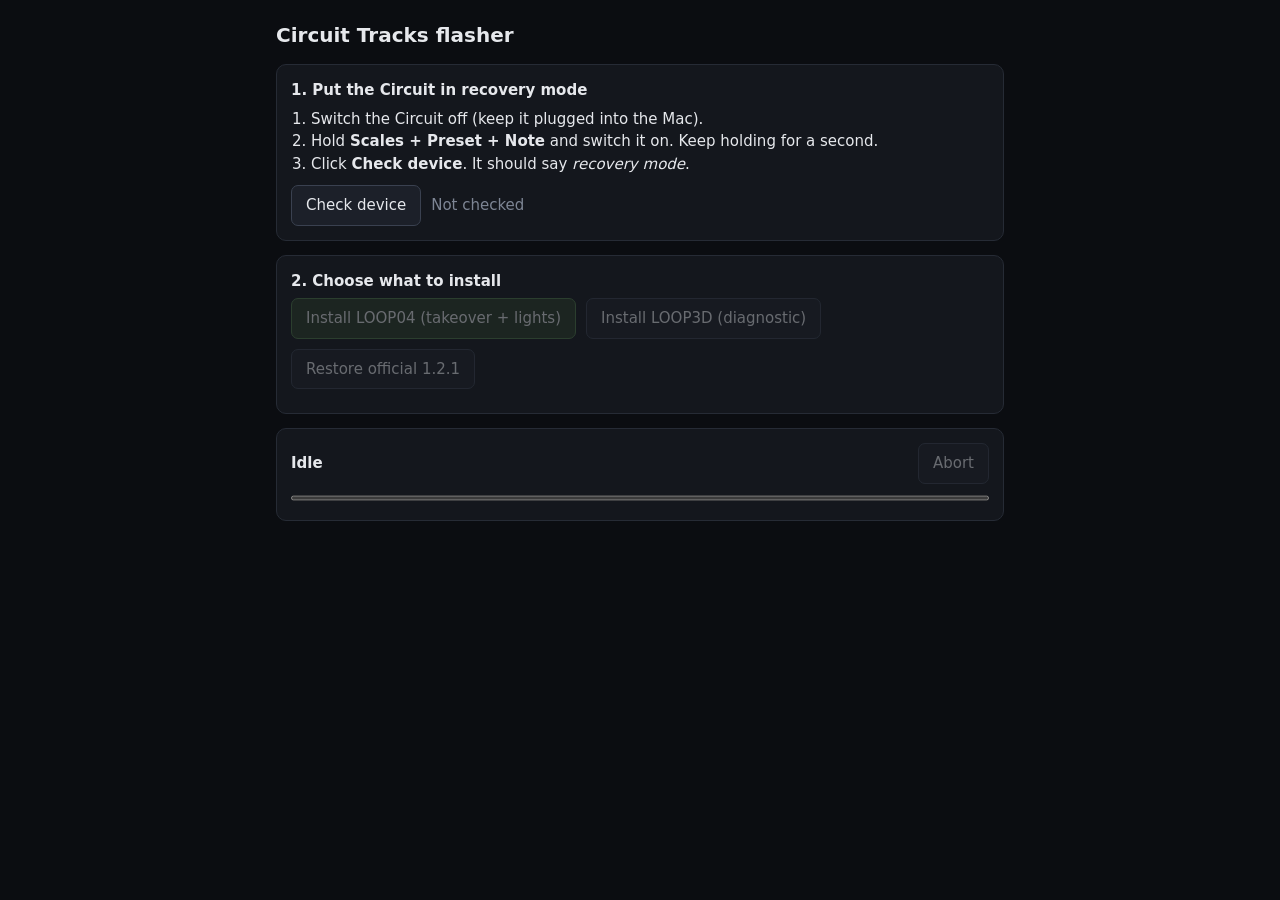
==== flash.html @ 5ea76205 "Turn the Circuit Tracks into a control surface for the looper Patched firmware (built locally from N" ====
<!doctype html>
<html lang="en">
<head>
  <meta charset="utf-8">
  <meta name="viewport" content="width=device-width, initial-scale=1">
  <title>Circuit Flasher</title>
  <style>
    :root { --bg: #0b0d11; --panel: #14171d; --line: #262b35; --text: #e6e8ec; --muted: #7d8594; --ok: #6fd28a; --bad: #ff5f5f; --warn: #f2b33d; color-scheme: dark; }
    * { box-sizing: border-box; }
    body { margin: 0; background: var(--bg); color: var(--text); font: 15px/1.5 system-ui, sans-serif; }
    main { max-width: 760px; margin: 0 auto; padding: 20px 16px; display: grid; gap: 14px; }
    h1 { font-size: 20px; margin: 0; }
    h2 { font-size: 15px; margin: 0 0 6px; }
    .panel { background: var(--panel); border: 1px solid var(--line); border-radius: 10px; padding: 14px; }
    .muted { color: var(--muted); }
    .ok { color: var(--ok); } .bad { color: var(--bad); } .warn { color: var(--warn); }
    button { background: #1c2029; color: var(--text); border: 1px solid #3a4150; border-radius: 7px; padding: 8px 14px; font: inherit; cursor: pointer; }
    button.primary { background: #2a3b28; border-color: #4f7a49; }
    button:disabled { opacity: 0.4; cursor: default; }
    .row { display: flex; gap: 10px; flex-wrap: wrap; align-items: center; }
    ol { margin: 6px 0 0; padding-left: 20px; }
    progress { width: 100%; height: 10px; }
    #log { font: 12px/1.5 ui-monospace, Menlo, monospace; max-height: 260px; overflow: auto; white-space: pre-wrap; }
    #confirm { border-color: var(--warn); }
  </style>
</head>
<body>
<main>
  <h1>Circuit Tracks flasher</h1>

  <div class="panel">
    <h2>1. Put the Circuit in recovery mode</h2>
    <ol>
      <li>Switch the Circuit off (keep it plugged into the Mac).</li>
      <li>Hold <b>Scales + Preset + Note</b> and switch it on. Keep holding for a second.</li>
      <li>Click <b>Check device</b>. It should say <i>recovery mode</i>.</li>
    </ol>
    <div class="row" style="margin-top:10px">
      <button id="check">Check device</button>
      <span id="device" class="muted">Not checked</span>
    </div>
  </div>

  <div class="panel">
    <h2>2. Choose what to install</h2>
    <div class="row">
      <button id="pick-loop" class="primary" disabled>Install LOOP04 (takeover + lights)</button>
      <button id="pick-diag" disabled>Install LOOP3D (diagnostic)</button>
      <button id="pick-stock" disabled>Restore official 1.2.1</button>
    </div>
    <p id="file" class="muted" style="margin:10px 0 0"></p>
  </div>

  <div id="confirm" class="panel" hidden>
    <h2>3. Confirm</h2>
    <p id="confirm-text" style="margin:0 0 10px"></p>
    <div class="row">
      <button id="go" class="primary">Send it</button>
      <button id="cancel">Cancel</button>
    </div>
  </div>

  <div class="panel">
    <div class="row" style="justify-content:space-between"><b id="phase">Idle</b><button id="abort" disabled>Abort</button></div>
    <progress id="prog" max="100" value="0"></progress>
    <div id="log" class="muted"></div>
  </div>
</main>
<script>
// Only these exact files can be sent (SHA-256 of the .syx).
const FILES = {
  loop: { url: '/circuit/build/circuittracks-4486-LOOP04.syx', name: 'LOOP04: full takeover + the app controls the lights',
          sha: '29829f07170018848ae9ed59fb1cbc8cc029ac1b6439c72fb5b1d527c092fb5d' },
  diag: { url: '/circuit/build/circuittracks-4486-LOOP3D.syx', name: 'LOOP3D: diagnostic takeover (reports the MIDI gate after every message)',
          sha: '7a302e46636aa0985ac85d72c31de76d2bf7962bf942c2b5b47b5905eaa7d39a' },
  stock: { url: '/circuit/incoming/circuittracks-firmware-4486.syx', name: 'Novation official 1.2.1 (build 4486)',
           sha: 'bd2d294bafa88fdec7ae1f5fcaaa13158323969c5a40f83405a72e4ad329a0bd' },
};
const NOV = [0xF0, 0x00, 0x20, 0x29, 0x00];
const STATUS = { 0: 'update started', 1: 'waiting: PRESS PLAY ON THE CIRCUIT to confirm', 16: 'cancelled on the device',
  17: 'confirmation timed out', 124: 'FAILED (not viable)', 125: 'received (checking)', 126: 'FAILED (CRC)', 127: 'SUCCESS' };

const $ = id => document.getElementById(id);
const hex = a => [...a].map(b => b.toString(16).padStart(2, '0')).join(' ');
let midi = null, inp = null, out = null, mode = null, chosen = null, packets = null, xfer = null;

// Mirror the log to the spark so it can be followed there too.
const queue = [];
setInterval(() => { if (queue.length) fetch('/log', { method: 'POST', body: queue.splice(0).join('\n') }).catch(() => {}); }, 300);
function log(msg, cls) {
  const el = document.createElement('div');
  el.textContent = `${new Date().toLocaleTimeString()}  ${msg}`;
  if (cls) el.className = cls;
  $('log').prepend(el);
  queue.push(JSON.stringify({ t: new Date().toISOString(), kind: 'flash', msg }));
}
function phase(msg, cls) { $('phase').textContent = msg; $('phase').className = cls || ''; }

async function ports() {
  if (!midi) midi = await navigator.requestMIDIAccess({ sysex: true });
  const pick = list => [...list.values()].find(p => /circuit tracks/i.test(p.name) && !/midi ?[23]|din/i.test(p.name));
  inp = pick(midi.inputs); out = pick(midi.outputs);
  return inp && out;
}

$('check').onclick = async () => {
  try {
    if (!(await ports())) { $('device').textContent = 'No Circuit Tracks found. Is it plugged in and on?'; $('device').className = 'bad'; return; }
  } catch (e) { $('device').textContent = 'MIDI permission refused: ' + e.message; $('device').className = 'bad'; return; }
  $('device').textContent = 'Asking…'; $('device').className = 'muted';
  const reply = await new Promise(resolve => {
    const t = setTimeout(() => { inp.removeEventListener('midimessage', h); resolve(null); }, 2000);
    function h(ev) {
      const d = ev.data;
      if (d.length === 17 && d[0] === 0xF0 && d[1] === 0x7E && d[3] === 0x06 && d[4] === 0x02) {
        clearTimeout(t); inp.removeEventListener('midimessage', h); resolve(d);
      }
    }
    inp.addEventListener('midimessage', h);
    out.send([0xF0, 0x7E, 0x7F, 0x06, 0x01, 0xF7]); // identity request
  });
  if (!reply) { $('device').textContent = 'No reply from the device'; $('device').className = 'bad'; return; }
  // Reply: F0 7E dev 06 02 | 00 20 29 (Novation) | mode (0x11 = bootloader, 0x01 = firmware) 64 (Circuit Tracks) | …
  mode = reply[8] === 0x11 || /boot/i.test(inp.name) ? 'bootloader' : reply[8] === 0x01 ? 'firmware' : 'unknown';
  const build = reply[14] * 128 + reply[15];
  log(`identity: ${hex(reply)}  (port "${inp.name}")`);
  if (mode === 'bootloader') {
    $('device').textContent = `Recovery mode ✓ (bootloader build ${build}, port "${inp.name}")`; $('device').className = 'ok';
  } else {
    $('device').textContent = `Running normal firmware (build ${build}). Restart it in recovery mode first.`; $('device').className = 'warn';
  }
  $('pick-loop').disabled = $('pick-diag').disabled = $('pick-stock').disabled = mode !== 'bootloader';
};

async function sha256(buf) {
  return [...new Uint8Array(await crypto.subtle.digest('SHA-256', buf))].map(b => b.toString(16).padStart(2, '0')).join('');
}
function split(u8) {
  const msgs = [];
  for (let i = 0; i < u8.length;) {
    const s = u8.indexOf(0xF0, i), e = u8.indexOf(0xF7, s);
    if (s < 0 || e < 0) break;
    msgs.push(u8.slice(s, e + 1)); i = e + 1;
  }
  const cmds = msgs.map(m => m[5]);
  if (cmds[0] !== 0x71 || cmds[1] !== 0x7C || cmds.at(-1) !== 0x73 || cmds.slice(2, -1).some(c => c !== 0x72)) throw Error('unexpected message order');
  return msgs;
}

async function choose(key) {
  const f = FILES[key];
  $('file').textContent = 'Loading…'; $('file').className = 'muted';
  const buf = await (await fetch(f.url, { cache: 'no-store' })).arrayBuffer();
  const sha = await sha256(buf);
  if (sha !== f.sha) { $('file').textContent = `Checksum mismatch: refusing to send (${sha})`; $('file').className = 'bad'; return; }
  packets = split(new Uint8Array(buf));
  chosen = f;
  $('file').textContent = `${f.name} · ${buf.byteLength} bytes · ${packets.length} messages · checksum OK`; $('file').className = 'ok';
  $('confirm-text').textContent = `Send "${f.name}" to the Circuit? Don't unplug it until this page says it's finished. You'll need to press Play on the Circuit to confirm.`;
  $('confirm').hidden = false;
}
$('pick-loop').onclick = () => choose('loop');
$('pick-stock').onclick = () => choose('stock');
$('pick-diag').onclick = () => choose('diag');
$('cancel').onclick = () => { $('confirm').hidden = true; };

// Transfer: send INIT + HEADER, then one message each time the device asks for the next.
$('go').onclick = () => {
  $('confirm').hidden = true;
  $('check').disabled = $('pick-loop').disabled = $('pick-diag').disabled = $('pick-stock').disabled = true;
  $('abort').disabled = false;
  xfer = { next: 0, last: -1, timer: null };
  inp.addEventListener('midimessage', onMsg);
  log(`start: ${chosen.name}, ${packets.length} messages → "${out.name}"`);
  phase('Starting…');
  sendNext(); sendNext();         // INIT, HEADER
  arm(25000);
};
function arm(ms) { clearTimeout(xfer.timer); xfer.timer = setTimeout(() => finish('Timed out waiting for the device. Nothing more was sent.', 'bad'), ms); }
function sendNext() {
  const p = packets[xfer.next++];
  out.send(p);
  $('prog').value = Math.round(100 * xfer.next / packets.length);
  if (xfer.next === packets.length) { phase('All sent. Waiting for the device to confirm…'); arm(30000); }
}
function onMsg(ev) {
  const d = ev.data;
  if (!xfer || d[0] !== 0xF0 || NOV.some((b, k) => d[k] !== b)) return;
  if (d[5] === 0x72) {                                     // device requests the next block
    let n = null;
    if (d.length === 10) n = d[6] + (d[7] << 7) + (d[8] << 14);
    else if (d.length === 15) { const s = d.slice(6, 14); n = s[7] + (s[6] << 4) + (s[5] << 8); }
    if (n === null) return;
    if ((n > xfer.last || n === 0) && xfer.next < packets.length) {
      xfer.last = n; phase('Transferring…'); sendNext();
      if (xfer.next < packets.length) arm(10000);
    }
  } else if (d[5] === 0x73 && d.length === 10) {          // status report
    const c = d[6];
    log(`device status ${c}: ${STATUS[c] || '?'}`, c === 127 ? 'ok' : c >= 124 || c === 16 || c === 17 ? 'bad' : '');
    if (c === 1) { phase('PRESS PLAY on the Circuit to confirm', 'warn'); arm(25000); }
    else if (c === 0 || c === 125) arm(30000);
    else if (c === 127) finish('Done. The Circuit will restart and install it. Wait for it to boot up normally.', 'ok');
    else if (c === 16 || c === 17 || c === 124 || c === 126) finish('The device rejected the update. Its firmware is unchanged.', 'bad');
  }
}
function finish(msg, cls) {
  if (!xfer) return;
  clearTimeout(xfer.timer); inp.removeEventListener('midimessage', onMsg); xfer = null;
  phase(msg, cls); log(msg, cls);
  $('abort').disabled = true; $('check').disabled = false; mode = null;
  $('pick-loop').disabled = $('pick-diag').disabled = $('pick-stock').disabled = true;
}
$('abort').onclick = () => finish('Aborted. The device discards an incomplete update.', 'warn');

if (!navigator.requestMIDIAccess) phase('This browser has no Web MIDI. Use Chrome.', 'bad');
</script>
</body>
</html>
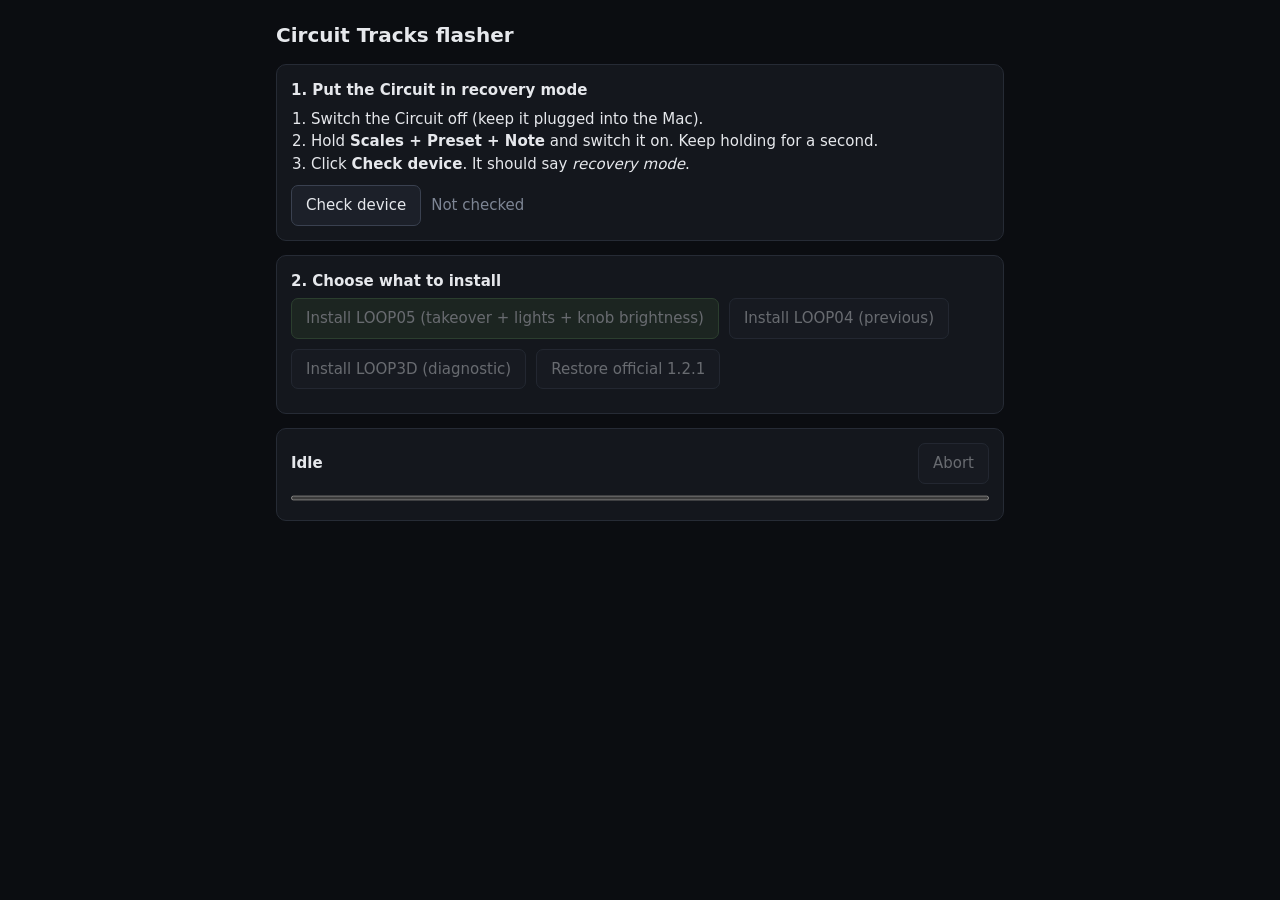
==== commit e3375f5a: "Audio tracks, Circuit mixer and Note mode, record quantise, LOOP05 - Audio tracks: record any audio " ====
--- a/flash.html
+++ b/flash.html
@@ -44,7 +44,8 @@
   <div class="panel">
     <h2>2. Choose what to install</h2>
     <div class="row">
-      <button id="pick-loop" class="primary" disabled>Install LOOP04 (takeover + lights)</button>
+      <button id="pick-loop" class="primary" disabled>Install LOOP05 (takeover + lights + knob brightness)</button>
+      <button id="pick-loop4" disabled>Install LOOP04 (previous)</button>
       <button id="pick-diag" disabled>Install LOOP3D (diagnostic)</button>
       <button id="pick-stock" disabled>Restore official 1.2.1</button>
     </div>
@@ -69,7 +70,9 @@
 <script>
 // Only these exact files can be sent (SHA-256 of the .syx).
 const FILES = {
-  loop: { url: '/circuit/build/circuittracks-4486-LOOP04.syx', name: 'LOOP04: full takeover + the app controls the lights',
+  loop: { url: '/circuit/build/circuittracks-4486-LOOP05.syx', name: 'LOOP05: full takeover + the app controls the lights and knob brightness',
+          sha: '55f39fb5f88b92d35e5d7477d397b44ba193cdb90777738efa6a015604d87640' },
+  loop4: { url: '/circuit/build/circuittracks-4486-LOOP04.syx', name: 'LOOP04: full takeover + the app controls the lights',
           sha: '29829f07170018848ae9ed59fb1cbc8cc029ac1b6439c72fb5b1d527c092fb5d' },
   diag: { url: '/circuit/build/circuittracks-4486-LOOP3D.syx', name: 'LOOP3D: diagnostic takeover (reports the MIDI gate after every message)',
           sha: '7a302e46636aa0985ac85d72c31de76d2bf7962bf942c2b5b47b5905eaa7d39a' },
@@ -129,7 +132,7 @@
   } else {
     $('device').textContent = `Running normal firmware (build ${build}). Restart it in recovery mode first.`; $('device').className = 'warn';
   }
-  $('pick-loop').disabled = $('pick-diag').disabled = $('pick-stock').disabled = mode !== 'bootloader';
+  $('pick-loop').disabled = $('pick-loop4').disabled = $('pick-diag').disabled = $('pick-stock').disabled = mode !== 'bootloader';
 };
 
 async function sha256(buf) {
@@ -160,6 +163,7 @@
   $('confirm').hidden = false;
 }
 $('pick-loop').onclick = () => choose('loop');
+$('pick-loop4').onclick = () => choose('loop4');
 $('pick-stock').onclick = () => choose('stock');
 $('pick-diag').onclick = () => choose('diag');
 $('cancel').onclick = () => { $('confirm').hidden = true; };
@@ -167,7 +171,7 @@
 // Transfer: send INIT + HEADER, then one message each time the device asks for the next.
 $('go').onclick = () => {
   $('confirm').hidden = true;
-  $('check').disabled = $('pick-loop').disabled = $('pick-diag').disabled = $('pick-stock').disabled = true;
+  $('check').disabled = $('pick-loop').disabled = $('pick-loop4').disabled = $('pick-diag').disabled = $('pick-stock').disabled = true;
   $('abort').disabled = false;
   xfer = { next: 0, last: -1, timer: null };
   inp.addEventListener('midimessage', onMsg);
@@ -209,7 +213,7 @@
   clearTimeout(xfer.timer); inp.removeEventListener('midimessage', onMsg); xfer = null;
   phase(msg, cls); log(msg, cls);
   $('abort').disabled = true; $('check').disabled = false; mode = null;
-  $('pick-loop').disabled = $('pick-diag').disabled = $('pick-stock').disabled = true;
+  $('pick-loop').disabled = $('pick-loop4').disabled = $('pick-diag').disabled = $('pick-stock').disabled = true;
 }
 $('abort').onclick = () => finish('Aborted. The device discards an incomplete update.', 'warn');
 
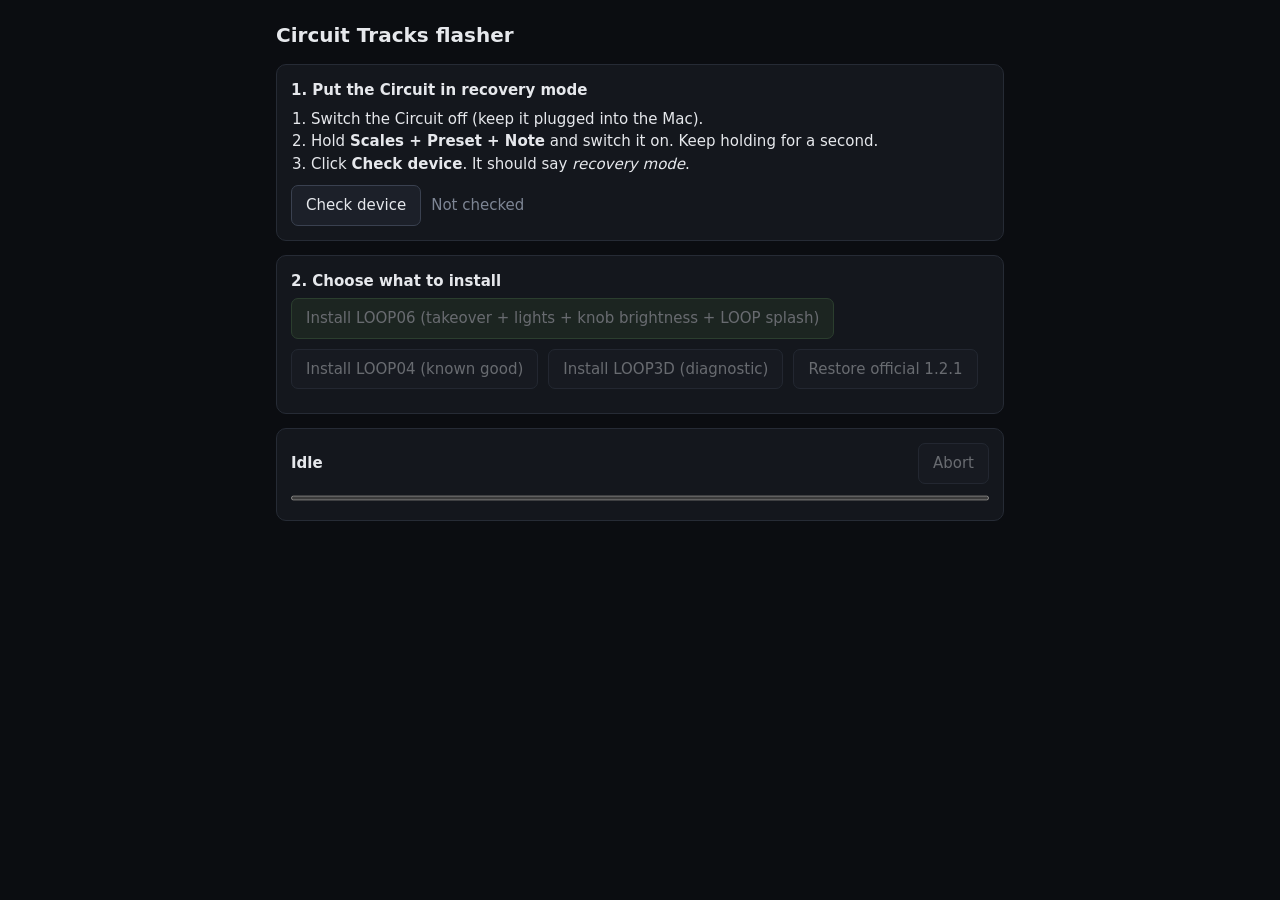
==== commit 6bc76f9c: "Circuit-style panel, projects, panning, swing, kit pads, LOOP06 splash - Page laid out like the Circ" ====
--- a/flash.html
+++ b/flash.html
@@ -44,8 +44,8 @@
   <div class="panel">
     <h2>2. Choose what to install</h2>
     <div class="row">
-      <button id="pick-loop" class="primary" disabled>Install LOOP05 (takeover + lights + knob brightness)</button>
-      <button id="pick-loop4" disabled>Install LOOP04 (previous)</button>
+      <button id="pick-loop" class="primary" disabled>Install LOOP06 (takeover + lights + knob brightness + LOOP splash)</button>
+      <button id="pick-loop4" disabled>Install LOOP04 (known good)</button>
       <button id="pick-diag" disabled>Install LOOP3D (diagnostic)</button>
       <button id="pick-stock" disabled>Restore official 1.2.1</button>
     </div>
@@ -70,8 +70,8 @@
 <script>
 // Only these exact files can be sent (SHA-256 of the .syx).
 const FILES = {
-  loop: { url: '/circuit/build/circuittracks-4486-LOOP05.syx', name: 'LOOP05: full takeover + the app controls the lights and knob brightness',
-          sha: '55f39fb5f88b92d35e5d7477d397b44ba193cdb90777738efa6a015604d87640' },
+  loop: { url: '/circuit/build/circuittracks-4486-LOOP06.syx', name: 'LOOP06: full takeover + the app controls the lights and knob brightness; LOOP scrolls on the pads until the app connects',
+          sha: '562f9f39b37345a9f32adc86f7d407efbf1df4edb1fb797bc10ec01a957241bc' },
   loop4: { url: '/circuit/build/circuittracks-4486-LOOP04.syx', name: 'LOOP04: full takeover + the app controls the lights',
           sha: '29829f07170018848ae9ed59fb1cbc8cc029ac1b6439c72fb5b1d527c092fb5d' },
   diag: { url: '/circuit/build/circuittracks-4486-LOOP3D.syx', name: 'LOOP3D: diagnostic takeover (reports the MIDI gate after every message)',
